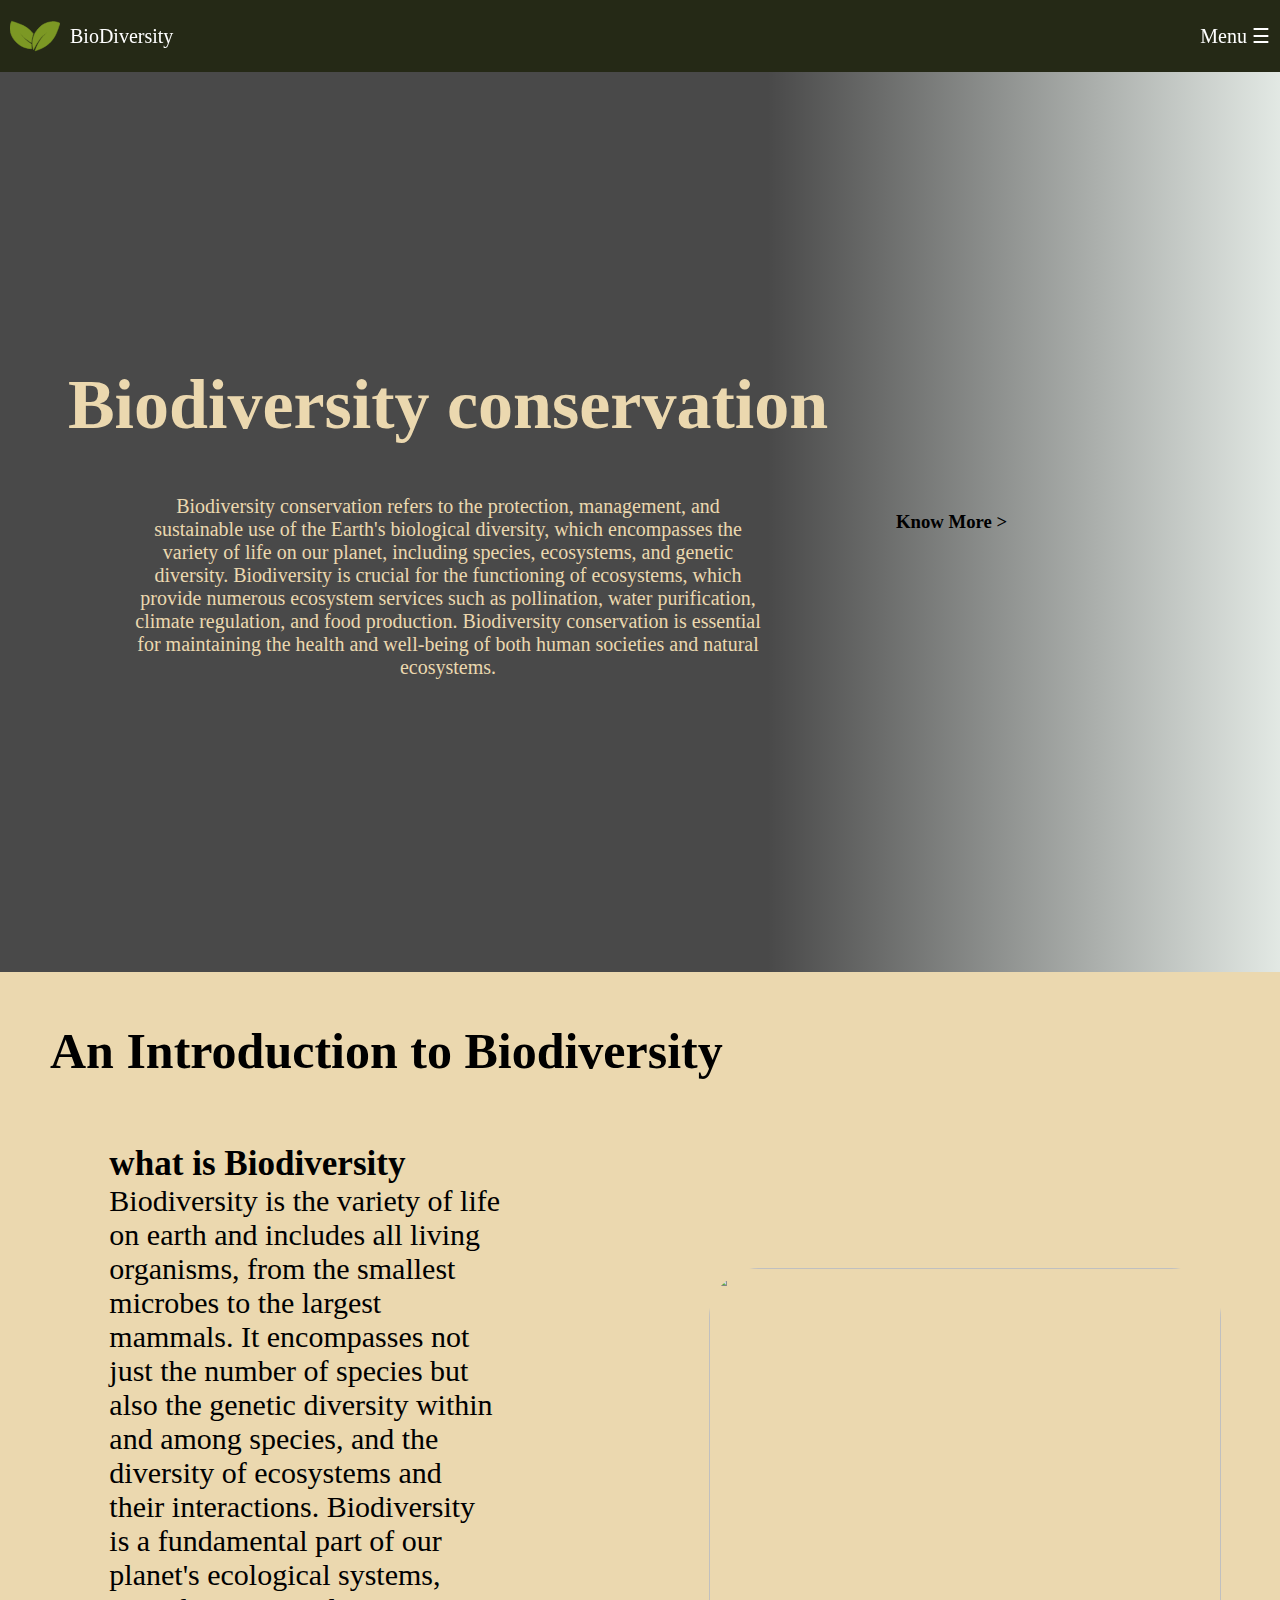
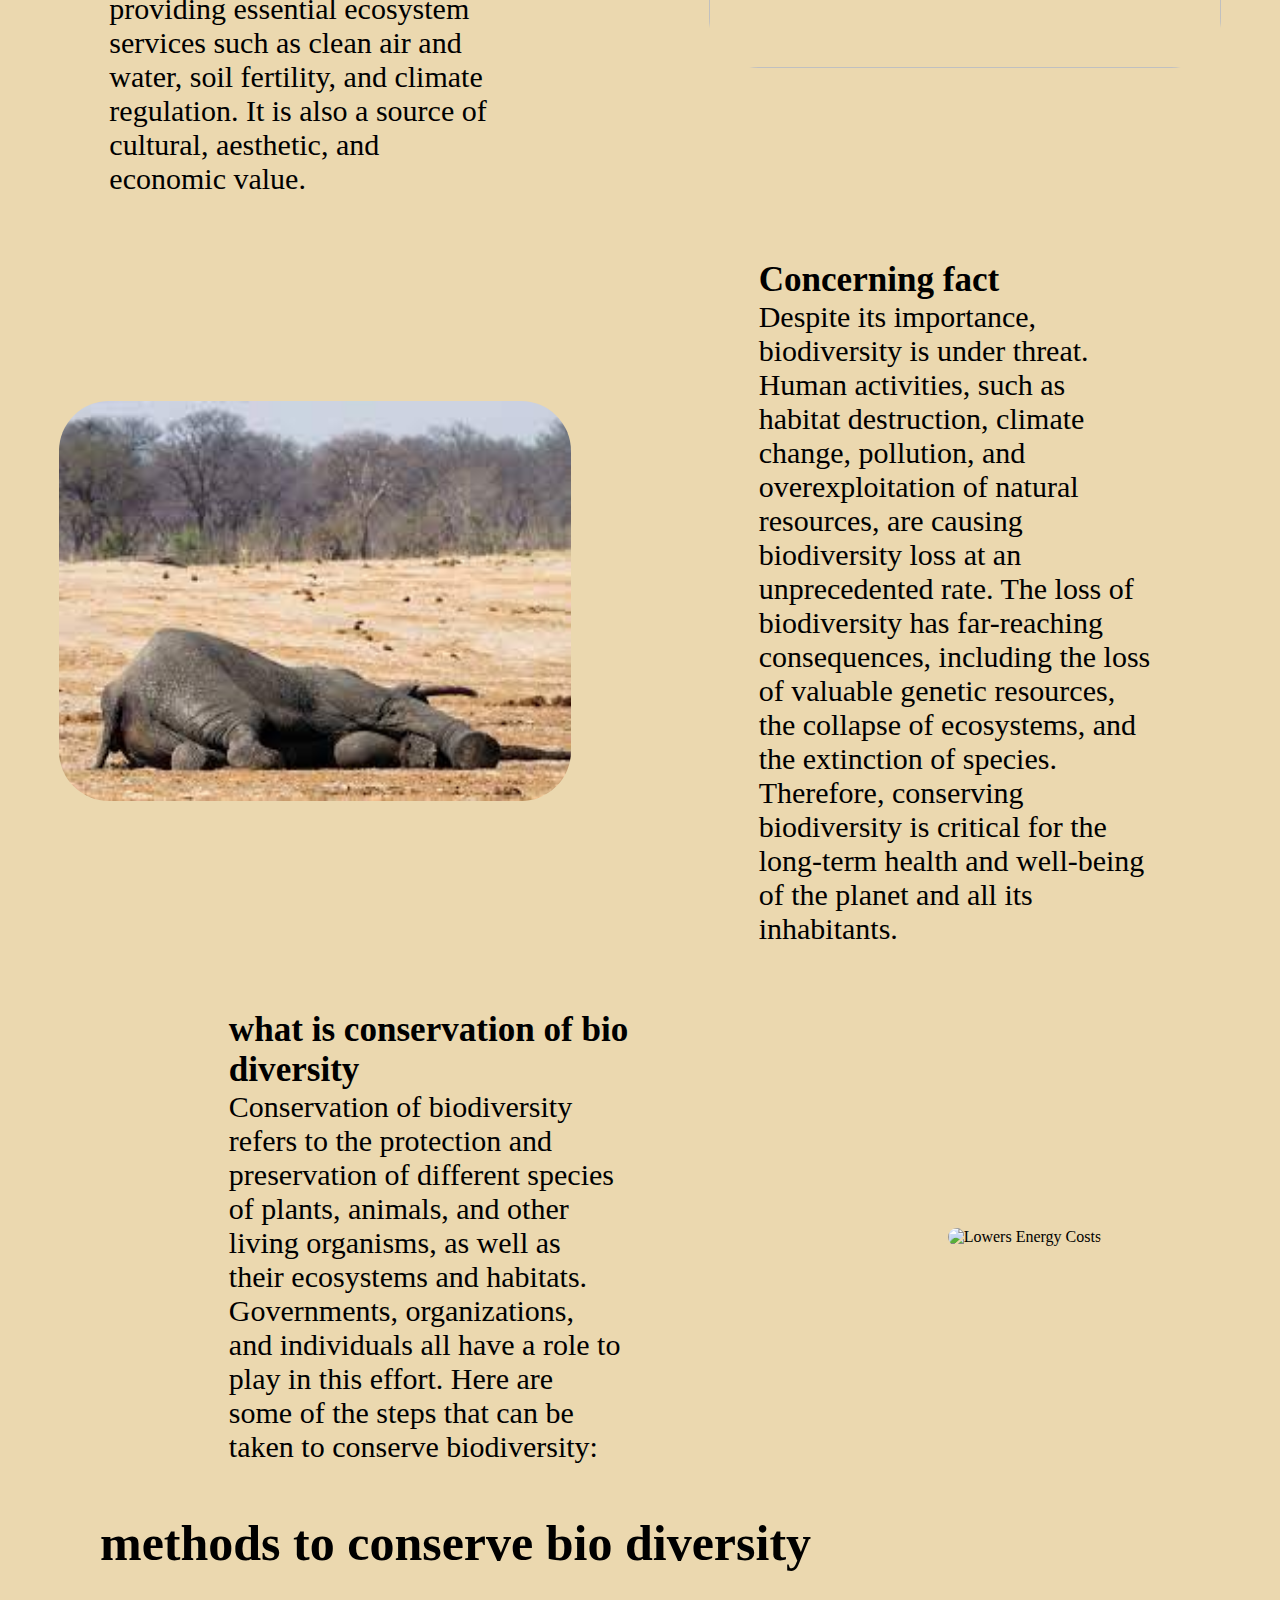
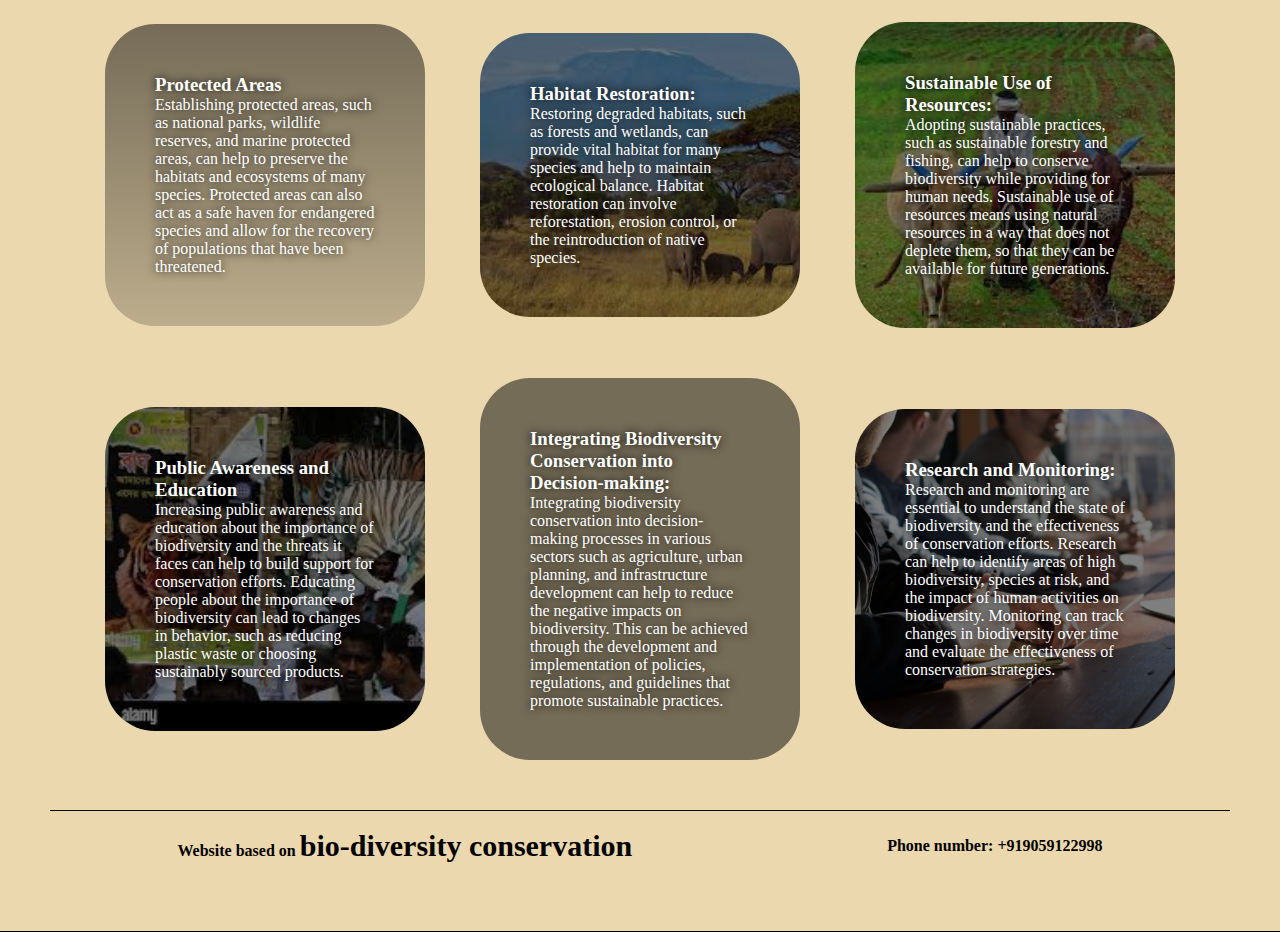
==== index.html @ 8e403856 "home page" ====
<!DOCTYPE html>
<html lang="en">
<head>
    <meta charset="UTF-8">
    <meta http-equiv="X-UA-Compatible" content="IE=edge">
    <meta name="viewport" content="width=device-width, initial-scale=1.0">
    <link rel="stylesheet" href="./style.css">
    <link rel="stylesheet" href="./header.css">
    <title>Document</title>
</head>
<body>
 <!-- Navigation Bar -->
 <div class="navbar" id="navbar">
    <!-- Left Side Logo and Text -->
    <div class="navbar-logo">
      <img src="./assets/two-leaves-svgrepo-com.svg" alt="Logo">
      <span>BioDiversity</span>
    </div>
    <!-- Right Side Sliding Navigation Button -->
    <div class="navbar-button" onclick="toggleDropdown()">Menu &#9776;</div>
    <!-- Dropdown Menu -->
    <div class="navbar-dropdown" id="dropdown">
      <a href="#home">Home</a>
        <a href="#introduction">Introduction</a>
        <div class="navbar-submenu">
          <a href="#what">What is Biodiversity</a>
          <a href="#concern">Concerning Fact</a>
          <a href="#iscon">What is Conservation of Biodiversity</a>
        </div>
      <a href="#methods">Methods of Conserving Biodiversity</a>
      <div class="navbar-submenu">
        <a href="#">Protected Areas</a>
        <a href="#">Habitat Restoration</a>
        <a href="#">Sustainable Use of Resources</a>
        <a href="#">public Awareness and Education</a>
        <a href="#">Integrating Biodiversity Conservation</a>
        <a href="#">Research and Monitoring</a>
      </div>
    </div>
  </div>

    <!-- <div class="nav-wrap">
        <header>
            <div class="title">
                <a href="./index.html">
                    <h1>BioDiversity </h1>
                </a>
            </div>
        </header>
    </div> -->

    <div class="body" id="home">
        <div class="hero-wrap">
            <div class="hero">
                <div class="hero-cont">
                    <h2>Biodiversity conservation</h2>
                    <p>Biodiversity conservation refers to the protection, management, and sustainable use of the Earth's biological diversity, which encompasses the variety of life on our planet, including species, ecosystems, and genetic diversity. Biodiversity is crucial for the functioning of ecosystems, which provide numerous ecosystem services such as pollination, water purification, climate regulation, and food production. Biodiversity conservation is essential for maintaining the health and well-being of both human societies and natural ecosystems.</p>
                </div>
                <div class="hero-btn">
                    <h3 id="btn">Know More ></h3>
                </div>
            </div>
        </div>
        <div class="sec1-wrap"id="introduction">
            <div class="heading">
                <h2>An Introduction to Biodiversity</h2>
            </div>
            <div class="sec1">
                <div class="sec1-cont" id="what">
                    <div class="cont">
                        <h3>what is Biodiversity</h3>
                        <p>Biodiversity is the variety of life on earth and includes all living organisms, from the smallest microbes to the largest mammals. It encompasses not just the number of species but also the genetic diversity within and among species, and the diversity of ecosystems and their interactions. Biodiversity is a fundamental part of our planet's ecological systems, providing essential ecosystem services such as clean air and water, soil fertility, and climate regulation. It is also a source of cultural, aesthetic, and economic value.</p>
                    </div>
                    <div class="img">
                        <img src="https://encrypted-tbn0.gstatic.com/images?q=tbn:ANd9GcTEZ08WuQMdNkh9uC2haHmTF2Hx9HNSqrum9w&usqp=CAU" alt="">
                    </div>
                </div>
            </div>
            <div class="sec1">
                <div class="sec1-cont rev" id="concern">
                    <div class="cont">
                        <h3>Concerning fact</h3>
                        <p>Despite its importance, biodiversity is under threat. Human activities, such as habitat destruction, climate change, pollution, and overexploitation of natural resources, are causing biodiversity loss at an unprecedented rate. The loss of biodiversity has far-reaching consequences, including the loss of valuable genetic resources, the collapse of ecosystems, and the extinction of species. Therefore, conserving biodiversity is critical for the long-term health and well-being of the planet and all its inhabitants.</p>
                    </div>
                    <div class="img">
                        <img src="[data-uri]">
                    </div>
                </div>
            </div>
            <div class="sec1">
                <div class="sec1-cont" id="iscon">
                    <div class="cont">
                        <h3>what is conservation of bio diversity</h3>
                        <p>Conservation of biodiversity refers to the protection and preservation of different species of plants, animals, and other living organisms, as well as their ecosystems and habitats. Governments, organizations, and individuals all have a role to play in this effort. Here are some of the steps that can be taken to conserve biodiversity:
                        </p>
                    </div>
                    <div class="img">
                        <img src="https://encrypted-tbn0.gstatic.com/images?q=tbn:ANd9GcQFC0n1fOiVd9SNaZCEXcfg98nSNJd-Py9APw&usqp=CAU" alt="Lowers Energy Costs">
                    </div>
                </div>
        <div class="sec2-wrap" id="methods">
            <div class="sec2">
                <div class="heading">
                    <h2>methods to conserve bio diversity</h2>
                </div>
                <div class="sec2-cont">
                    <div class="cont2">
                        <a href="./pages/protected.html">
                            <div class="cont2-value e">
                                <h3>Protected Areas</h3>
                                <p>Establishing protected areas, such as national parks, wildlife reserves, and marine protected areas, can help to preserve the habitats and ecosystems of many species. Protected areas can also act as a safe haven for endangered species and allow for the recovery of populations that have been threatened.</p>
                            </div>
                        </a>
                        <a href="./pages/Heating.html">
                            <div class="cont2-value h">
                                <h3>Habitat Restoration:</h3>
                                <p>Restoring degraded habitats, such as forests and wetlands, can provide vital habitat for many species and help to maintain ecological balance. Habitat restoration can involve reforestation, erosion control, or the reintroduction of native species.</p>
                            </div>
                        </a>
                        <a href="./pages/Lighting.html">
                            <div class="cont2-value l">
                                <h3>Sustainable Use of Resources:</h3>
                                <p>Adopting sustainable practices, such as sustainable forestry and fishing, can help to conserve biodiversity while providing for human needs. Sustainable use of resources means using natural resources in a way that does not deplete them, so that they can be available for future generations.
                                </p>
                            </div>
                        </a>
                        <a href="./pages/Transportation.html">
                            <div class="cont2-value t">
                                <h3>Public Awareness and Education</h3>
                                <p>Increasing public awareness and education about the importance of biodiversity and the threats it faces can help to build support for conservation efforts. Educating people about the importance of biodiversity can lead to changes in behavior, such as reducing plastic waste or choosing sustainably sourced products.</p>
                            </div>
                        </a>
                        <a href="./pages/Agriculture.html">
                            <div class="cont2-value a">
                                <h3>Integrating Biodiversity Conservation into Decision-making:</h3>
                                <p>Integrating biodiversity conservation into decision-making processes in various sectors such as agriculture, urban planning, and infrastructure development can help to reduce the negative impacts on biodiversity. This can be achieved through the development and implementation of policies, regulations, and guidelines that promote sustainable practices.
                                </p>
                            </div>
                        </a>
                        <a href="./pages/Space.html">
                            <div class="cont2-value s">
                                <h3>Research and Monitoring:</h3>
                                <p>Research and monitoring are essential to understand the state of biodiversity and the effectiveness of conservation efforts. Research can help to identify areas of high biodiversity, species at risk, and the impact of human activities on biodiversity. Monitoring can track changes in biodiversity over time and evaluate the effectiveness of conservation strategies.</p>
                            </div>
                        </a>
                    </div>
                </div>
            </div>
        </div>
    </div>

    <div class="footer-wrap">
        <footer>
            <div class="footer-cont">
                <h4>Website based on <span><a href="#home">bio-diversity conservation</a></span></h4>
            </div>
            <div class="phone">
                <h4>Phone number: +919059122998</h4>
            </div>
        </footer>
    </div>
    

    <script>
        // Function to toggle the dropdown menu
        function toggleDropdown() {
          var dropdown = document.getElementById("dropdown");
          dropdown.style.display = (dropdown.style.display === "block") ? "none" : "block";
        }
        btn = document.querySelector(".hero-btn");
h3 = document.querySelector("#btn");
cont = document.querySelector(".hide");
btn.addEventListener("click", () => {
    if(cont.style.display == "none"){
        cont.style.display = "inline";
        h3.innerText = "Less >"
    }else{
        cont.style.display = "none";
        h3.innerText = "Know More >"
    }
});
    </script>    
    
</body>
</html>
---- style.css ----
*{
    box-sizing: border-box;
    margin: 0;
    padding: 0;
    scroll-behavior: smooth;
}



.hero-wrap{
    background-image: url(https://media.istockphoto.com/id/1205214235/photo/path-through-sunlit-forest.jpg?s=612x612&w=0&k=20&c=-AS1aTz85kcZ2X7E8n2iFlm6dsdIMyWGWrSDQ1o-f_0=);
    background-position: 0px -200px;
    background-repeat: no-repeat;
    background-size: cover;
    height: 100vh;
    
}

.hero{
    display: flex;
    align-items: center;
    /* justify-content: center; */
    height: 100vh;
    background-image: linear-gradient(to right, rgba(0, 0, 0, 0.714) 60%, rgba(3, 58, 17, 0.114));
    /* backdrop-filter: blur(0px); */
}

.hero-cont{
    color: rgb(235, 216, 175);
    display: flex;
    flex-direction: column;
    text-align: center;
    width: 70%;
    gap: 50px;
}

.hero-cont h2{
    text-align: center;
    width: 100%;
    font-size: 70px;
}

.hero-cont p{
    margin: auto;
    width: 70%;
    font-size: 20px;
}
.sec1-wrap{
    background-color: #ebd8af;
}

.sec1-wrap, .sec2-wrap{
    padding: 50px;
    border-bottom: 1px solid black;
}

.heading h2{
    font-size: 50px;
}

.sec1-cont{
    display: flex;
    flex-direction: row;
    align-items: center;
    padding-top: 5vw;
    justify-content: space-evenly;
    gap: 10vw;
}

.sec1-cont .cont{
    font-size: 30px;
    padding-left: 50px;
    width: 40vw;
}

.cont p{
    width: 85%;
}

.img img{
    width: 40vw;
    height: 400px;
    border-radius: 50px;
}

.rev{
    flex-direction: row-reverse;
}

.cont2{
    margin-top: 50px;
    width: 100%;
    display: flex;
    flex-wrap: wrap;
    gap: 50px;
    justify-content: space-evenly;
    align-items: center;
}

.cont2 a{
    text-decoration: none;
}

.cont2-value{
    padding: 50px;
    width: 25vw;
    margin: auto;
    border-radius: 50px;
    transition: all 0.2s;
}

.cont2-value:hover{
    padding: 70px;
    transition: all 0.2s;

}

.e{
    background-image:  linear-gradient(
        rgba(0, 0, 0, 0.5),
        rgba(0, 0, 0, 0.2)
      ), url(https://www.hindustantimes.com/ht-img/img/2023/04/09/550x309/Project-Tiger-is-a-wildlife-conservation-project-l_1681026617714_1681027884617_1681027884617.jpg);
    background-repeat: no-repeat;
    background-size: 700px;

}

.h{
    background-image:  linear-gradient(
        rgba(0, 0, 0, 0.5),
        rgba(0, 0, 0, 0.5)
      ), url([data-uri]);
    background-repeat: no-repeat;
    background-size: cover;

}

.l{
    background-image:  linear-gradient(
        rgba(0, 0, 0, 0.5),
        rgba(0, 0, 0, 0.5)
      ), url([data-uri]);
    background-repeat: no-repeat;
    background-size: cover;
}

.t{
    background-image:  linear-gradient(
        rgba(0, 0, 0, 0.5),
        rgba(0, 0, 0, 0.5)
      ), url([data-uri]);
    background-repeat: no-repeat;
    background-size: cover;
}

.a{
    background-image:  linear-gradient(
        rgba(0, 0, 0, 0.5),
        rgba(0, 0, 0, 0.5)
      ), url(https://encrypted-tbn0.gstatic.com/images?q=tbn:ANd9GcS6wCOjkVSO8y5iDVZTtAgGCju1w_rHW0r7L9fVN7bGeOkVev82z2pInYkeKTh7bvYjCME&usqp=CAU);
    background-size: cover;
    background-repeat: no-repeat;
}

.s{
    background-image:  linear-gradient(
        rgba(0, 0, 0, 0.5),
        rgba(0, 0, 0, 0.5)
      ), url(./assets/dylan-gillis-KdeqA3aTnBY-unsplash.jpg);
    background-size: cover;
    background-repeat: no-repeat;
}

.cont2-value{
    text-shadow: 0px 0px 10px black;
    color: white;
}

footer{
    display: flex;
    flex-direction: row;
    align-items: center;
    justify-content: space-around;
    height: 70px;
}

footer span{
    font-size: 30px;
    cursor: pointer;
}

.footer-cont a{
    color: black;
    text-decoration: none;
}
---- header.css ----
header{
    position: fixed;
    width: 100vw;
    height: 8vh;
    display: flex;
    flex-direction: row;
    align-items: center;
    justify-content: space-evenly;
    background-color: rgba(25, 30, 10, 0.949);
    z-index: 9;
    box-shadow: 0px 2px 20px black;
}

.title{
    padding: 30px;
}

.title a{
    text-decoration: none;
    color: rgb(235, 216, 175);
}

.body{
    padding-top: 8vh;
}

.navbar-brand{
    font-size: large;
}



.pages ul{
    list-style: none;
    display: flex;
    flex-direction: row;
    gap: 30px;
}

.pages a{
    text-decoration: none;
    color: black;
    font-size: 15px;
}

.navbar {
    background-color: rgba(25, 30, 10, 0.949);
    display: flex;
    justify-content: space-between;
    align-items: center;
    padding: 10px;
    position:fixed;
    width: 100vw;
    height: 8vh;
  }

  /* Left Side Logo and Text */
  .navbar-logo {
    display: flex;
    align-items: center;
  }

  .navbar-logo img {
    height: 50px;
    width: 50px;
    margin-right: 10px;
  }

  .navbar-logo span {
    font-size: 20px;
    color: white;
  }

  /* Right Side Sliding Navigation Button */
  .navbar-button {
    cursor: pointer;
    color: white;
    font-size: 20px;
  }

  /* Dropdown Menu */
  .navbar-dropdown {
    position: absolute;
    top: 60px;
    right: 0px;
    background-color: rgba(25, 30, 10, 0.949);
    padding: 10px;
    display: none;
    height: 100vh;
    font-size: 20px;
  }

  .navbar-dropdown a {
    display: block;
    color: white;
    padding: 5px;
    text-decoration: none;
  }

  /* Sub-menu */
  .navbar-submenu {
    display: block;
    margin-top: 5px;
    padding-left: 15px;
    position: relative;
    display: inline-block;
    overflow: hidden;
  }

  .navbar-submenu a {
    text-decoration:wavy;
  }
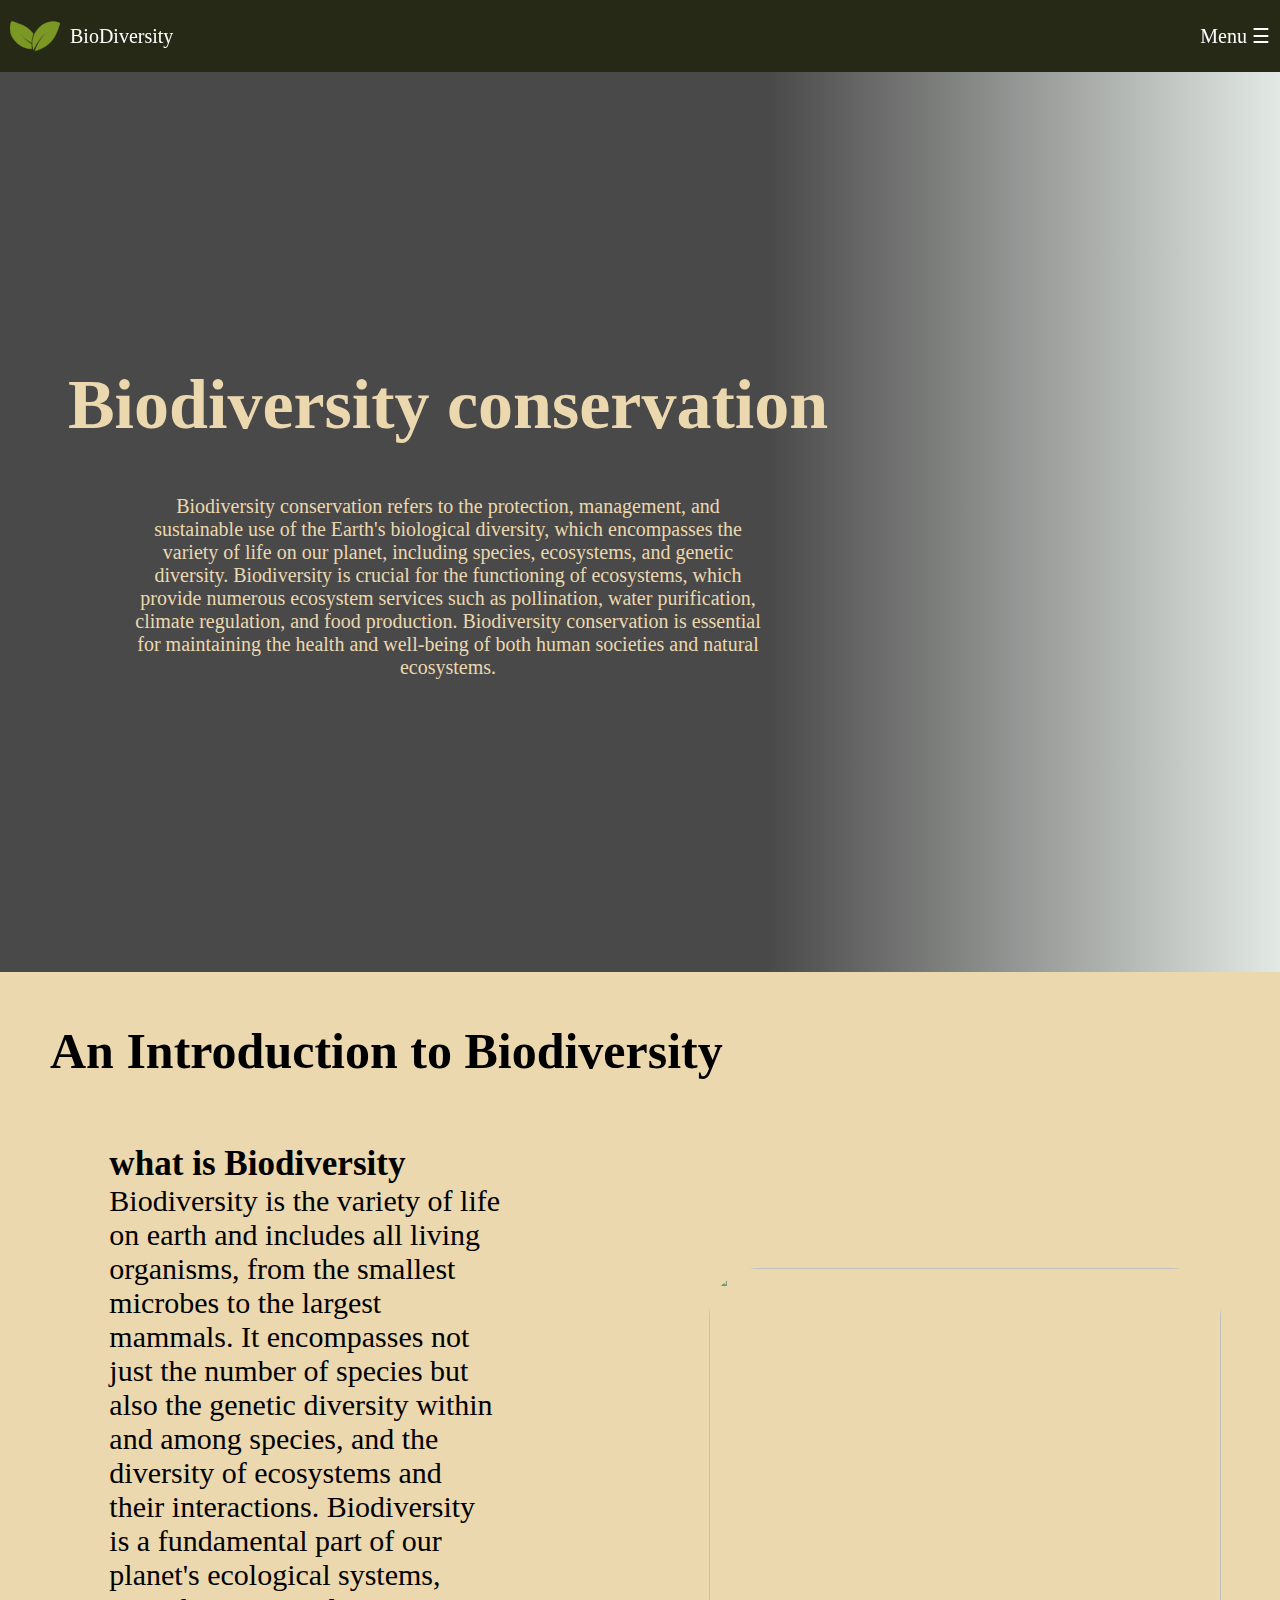
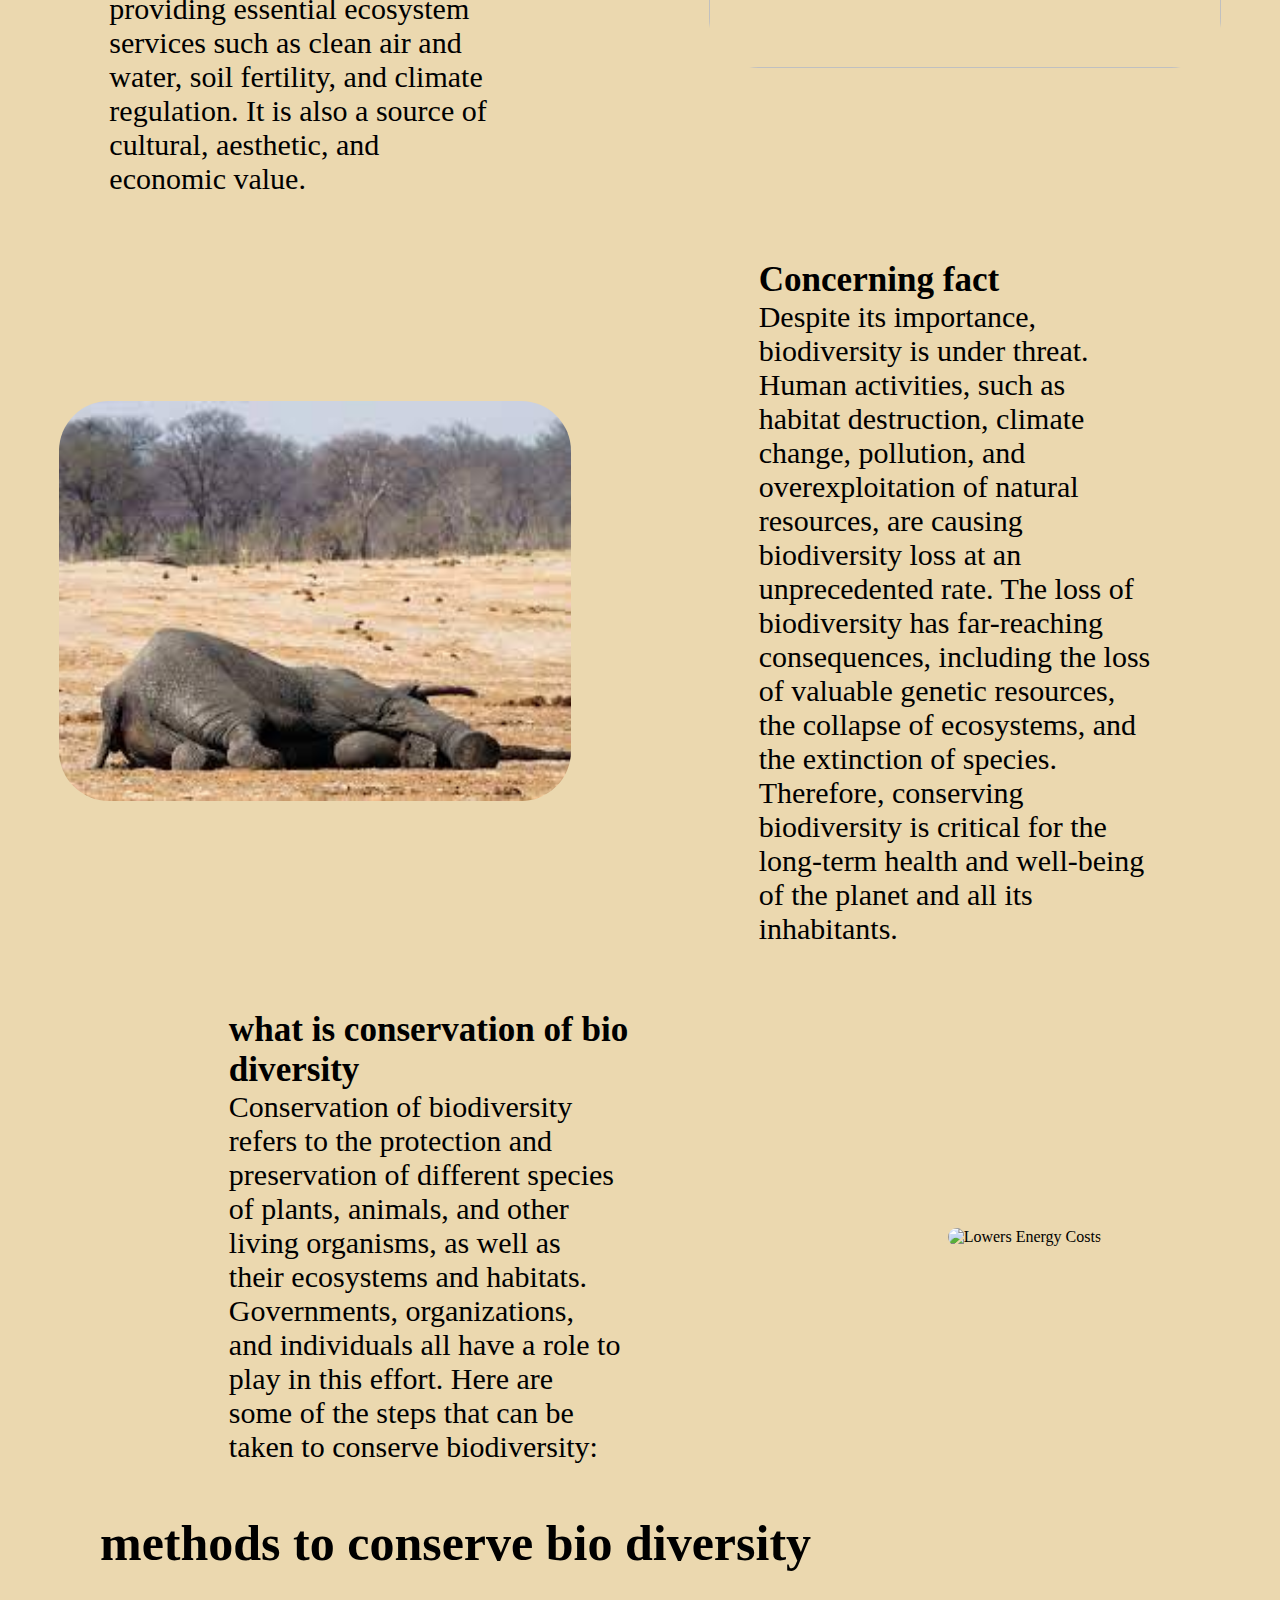
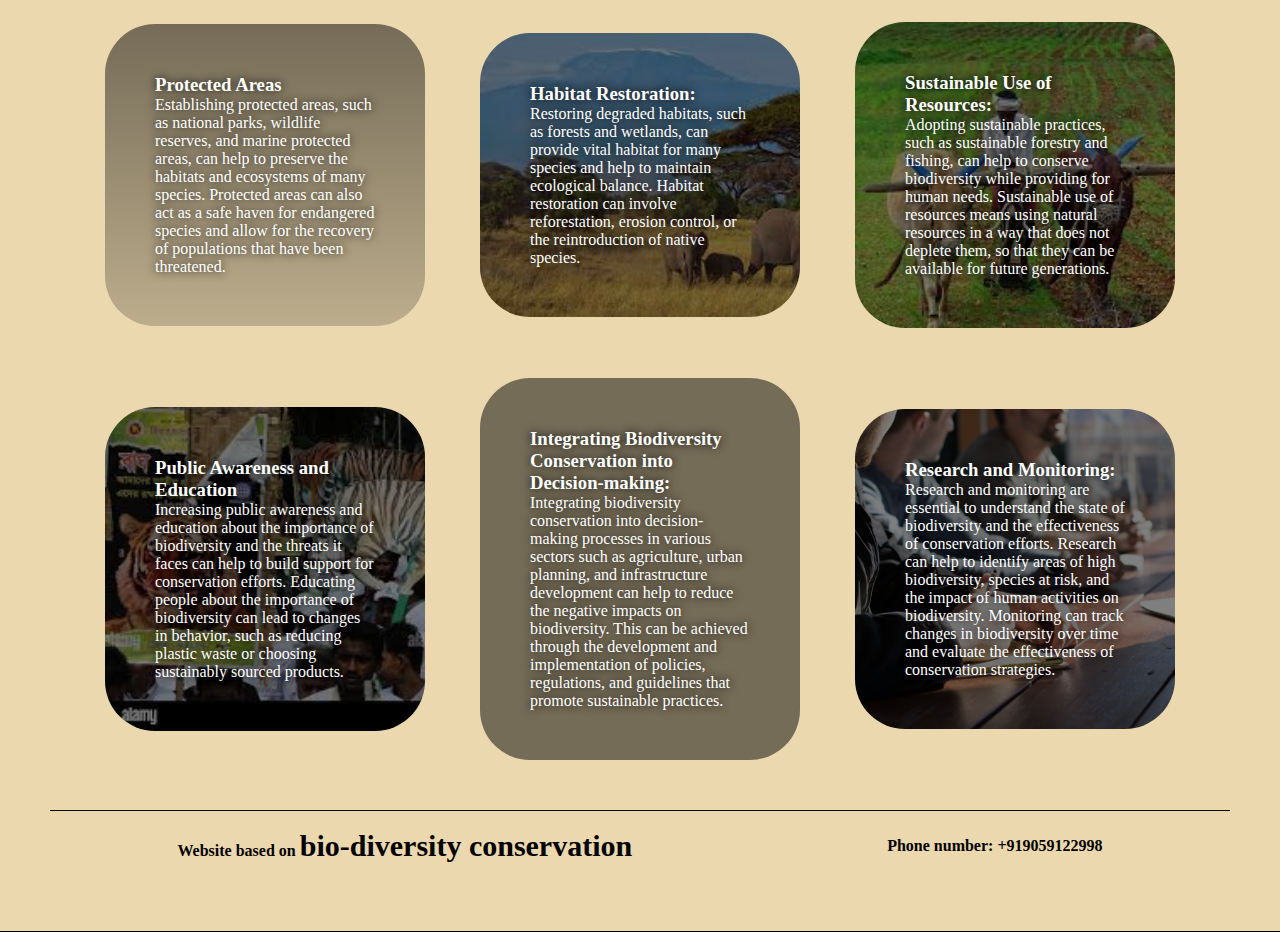
==== commit 40994a6a: "cleared excess data" ====
--- a/index.html
+++ b/index.html
@@ -29,25 +29,15 @@
         </div>
       <a href="#methods">Methods of Conserving Biodiversity</a>
       <div class="navbar-submenu">
-        <a href="#">Protected Areas</a>
-        <a href="#">Habitat Restoration</a>
-        <a href="#">Sustainable Use of Resources</a>
-        <a href="#">public Awareness and Education</a>
-        <a href="#">Integrating Biodiversity Conservation</a>
-        <a href="#">Research and Monitoring</a>
+        <a href="#methods">Protected Areas</a>
+        <a href="#methods">Habitat Restoration</a>
+        <a href="#methods">Sustainable Use of Resources</a>
+        <a href="#methods">public Awareness and Education</a>
+        <a href="#methods">Integrating Biodiversity Conservation</a>
+        <a href="#methods">Research and Monitoring</a>
       </div>
     </div>
   </div>
-
-    <!-- <div class="nav-wrap">
-        <header>
-            <div class="title">
-                <a href="./index.html">
-                    <h1>BioDiversity </h1>
-                </a>
-            </div>
-        </header>
-    </div> -->
 
     <div class="body" id="home">
         <div class="hero-wrap">
@@ -56,9 +46,7 @@
                     <h2>Biodiversity conservation</h2>
                     <p>Biodiversity conservation refers to the protection, management, and sustainable use of the Earth's biological diversity, which encompasses the variety of life on our planet, including species, ecosystems, and genetic diversity. Biodiversity is crucial for the functioning of ecosystems, which provide numerous ecosystem services such as pollination, water purification, climate regulation, and food production. Biodiversity conservation is essential for maintaining the health and well-being of both human societies and natural ecosystems.</p>
                 </div>
-                <div class="hero-btn">
-                    <h3 id="btn">Know More ></h3>
-                </div>
+
             </div>
         </div>
         <div class="sec1-wrap"id="introduction">
